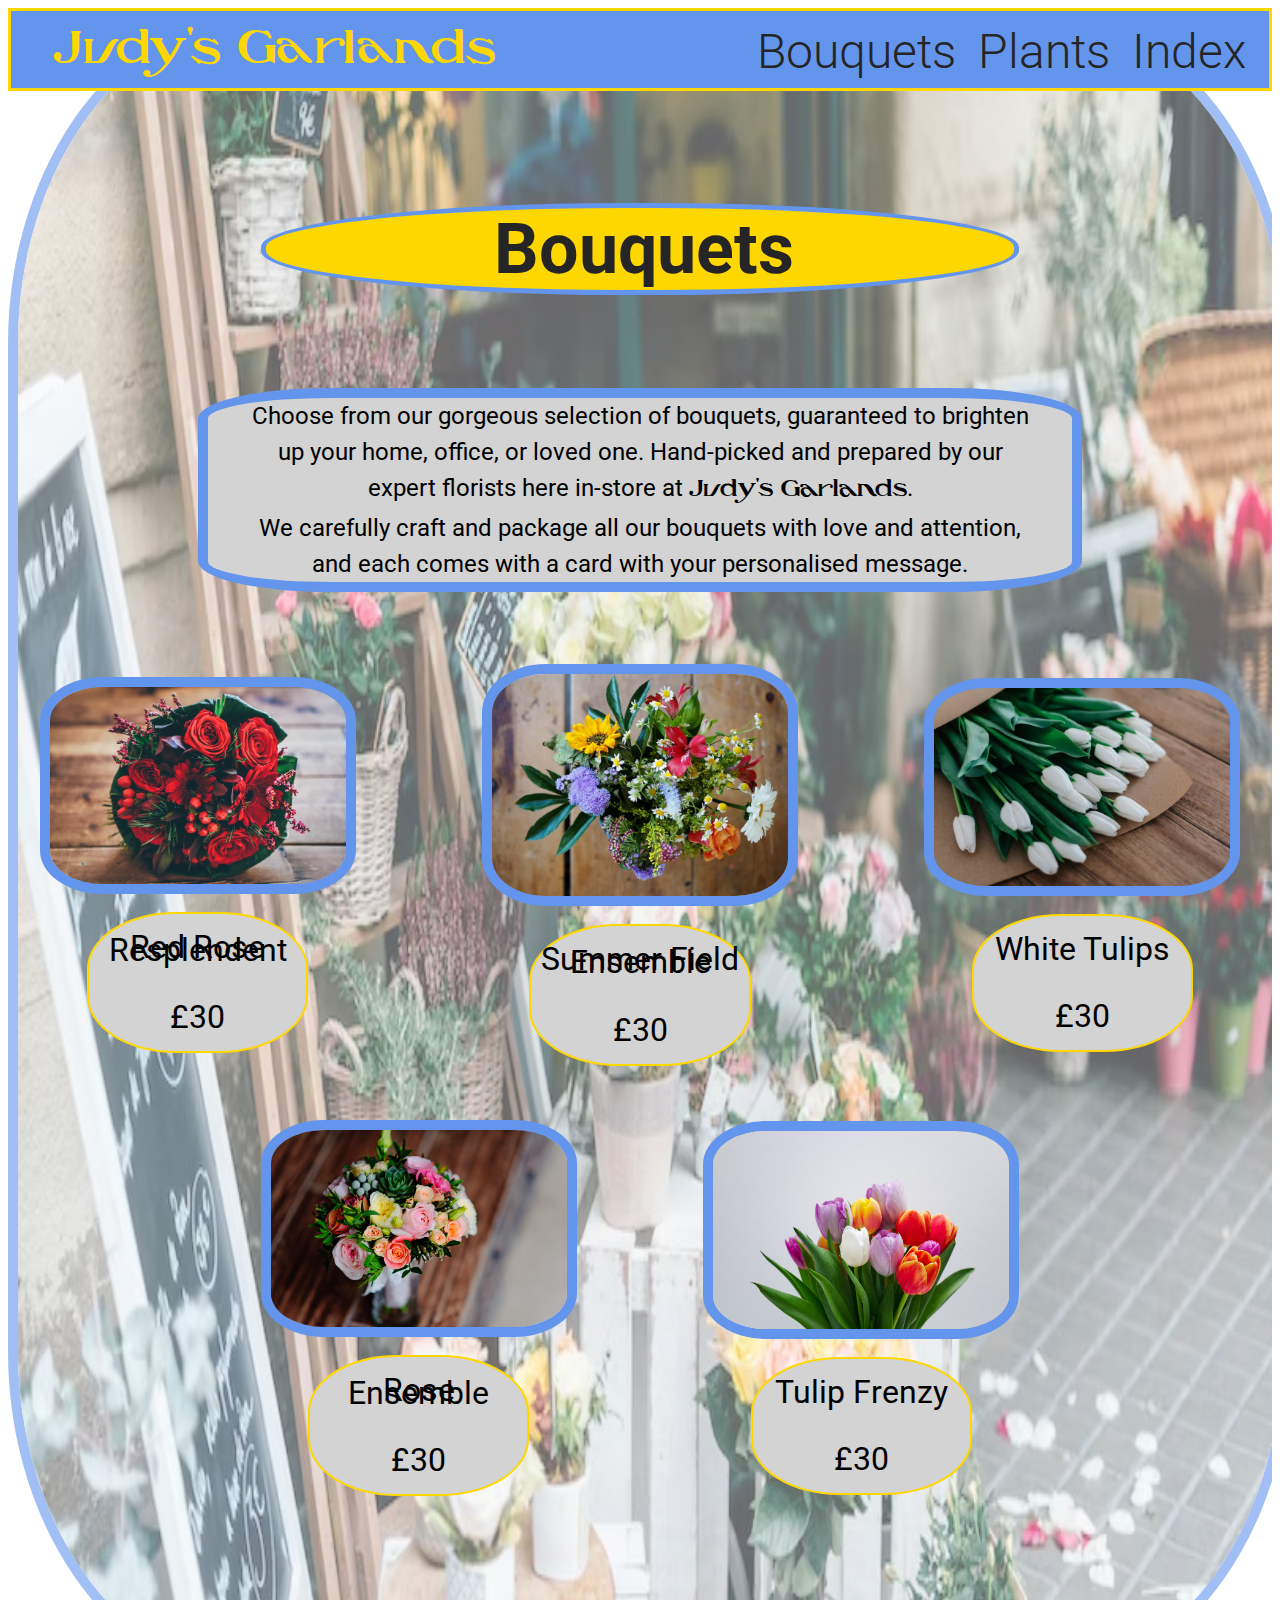
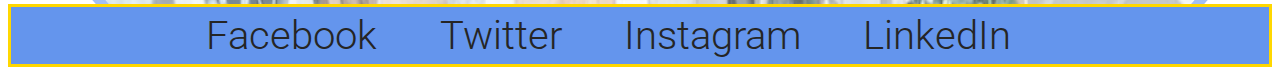
==== page2.html @ 34161089 "Initial upload of website" ====
<!DOCTYPE html>
<html lang="en">
<head>
    <link rel="stylesheet" href="style.css">
    <meta charset="UTF-8">
    <meta name="viewport" content="width=device-width, initial-scale=1.0">
    <title>Bouquets</title>
</head>
<body>
    <div class="background">
        <img class="fadedimage" src="florist.jpeg" alt="A picture of the front of a florists">
            <div class="body">
                <div>
                    <nav class="navbuttons">
                        <div class="leftnavbutton">
                            <a href="index.html" style="color: #ffd700;">Judy's Garlands</a>
                        </div>
                        <div class="rightnavbuttons">
                            <div class="navbuttons2">
                                <a href="page2.html" style="color: #252525;">Bouquets</a>
                            </div>
                            <div class="navbuttons2">
                                <a href="page3.html" style="color: #252525;">Plants</a>
                            </div>
                            <div class="navbuttons2">
                                <a href="#" style="color: #252525;">Index</a>
                            </div>
                        </div>
                    </nav>
                </div>    
                <br>
                <br>
                <br>
                <br>
                <br>
                <div>
                    <h1 class="header">
                        <div class="Titles">
                            Bouquets
                        </div>
                    </h1>
                </div>
                <br>
                <br>
                <br>
                <br>
                <div class="aboutus1">
                    <p class="p">
                        Choose from our gorgeous selection of bouquets, guaranteed to brighten up your home, office, or loved one. Hand-picked and prepared by our expert florists here in-store at <span id="jg">Judy's Garlands</span>.
                    </p>
                    <p class="p">
                        We carefully craft and package all our bouquets with love and attention, and each comes with a card with your personalised message.
                    </p>
                </div>
                <br>
                <br>
                <br>
                <br>
                <br>
                <div class="productpictures">
                    <div class="imagealignment">
                        <div class="toprowimages">
                            <img src="bouquet_1.jpeg" alt="Red roses and some other red flowers">
                            <br>
                            <div class="picturetext">
                                <p class="picturetext2">
                                    Red Rose Resplendent
                                </p>
                                <p class="picturetext2">
                                    £30
                                </p>
                            </div>    
                        </div>
                        <div class="toprowimages">
                            <img src="bouquet_2.jpeg" alt="A wide selection of field flowers">
                            <br>
                            <div class="picturetext">
                                <p class="picturetext2">
                                    Summer Field Ensemble
                                </p>
                                <p class="picturetext2">
                                    £30
                                </p>
                            </div>
                        </div>
                        <div class="toprowimages">
                            <img src="bouquet_3.jpeg" alt="a bunch of 20 white tulips">
                            <br>
                            <div class="picturetext">
                                <p class="picturetext2">
                                    White Tulips
                                </p>
                                <p class="picturetext2">
                                    £30
                                </p>
                            </div>
                        </div>
                    </div>
                    <br>
                    <br>
                    <br>
                    <div class="imagealignment">    
                        <div class="bottomrowimages">
                            <img src="bouquet_4.jpeg" alt="A variety of roses with several other flowers">
                            <br>
                            <div class="picturetext">
                                <p class="picturetext2">
                                    Rose Ensemble
                                </p>
                                <p class="picturetext2">
                                    £30
                                </p>
                            </div>
                        </div>
                        <div class="bottomrowimages">
                            <img src="bouquet_5.jpeg" alt="A selection of different coloured tulips">
                            <br>
                            <div class="picturetext">
                                <p class="picturetext2">
                                    Tulip Frenzy
                                </p>
                                <p class="picturetext2">
                                    £30
                                </p>
                            </div>
                        </div>
                    </div>    
                </div>
                <br>
                <br>
                <br>
                <br>
                <br>
                <br>
                <div>    
                <footer class="footer">
                    <div class="footerbuttons">
                        <a href="https://www.facebook.com/" style="color: #252525;">Facebook</a>
                    </div>
                    <div class="footerbuttons">
                        <a href="https://www.twitter.com/" style="color: #252525;">Twitter</a>
                    </div>
                    <div class="footerbuttons">
                        <a href="https://www.instagram.com/" style="color: #252525;">Instagram</a>
                    </div>
                    <div class="footerbuttons">
                        <a href="https://www.linkedin.com/" style="color: #252525;">LinkedIn</a>
                    </div>
                </footer>
                </div>
            </div>
    </div>        
</body>
</html>
---- style.css ----
@import url('https://fonts.googleapis.com/css2?family=Roboto:ital,wght@0,100;0,300;0,400;0,500;0,700;0,900;1,100;1,300;1,400;1,500;1,700;1,900&display=swap');

@font-face {
    font-family: ozswizard;
    src: url(OzsWizardTinWoodman-R363.ttf);
}

.body {
    position: relative;
}

.background {
    /* border: solid #1c1c1c 2px; */
    overflow: hidden;
    position: relative;
    background-repeat: no-repeat;
    background-size: cover;
    }

img {
    border: solid 10px #6495ED;
    border-radius: 20%;
}

.fadedimage {
    /* border: solid #1c1c1c 2px; */
    opacity: 0.6;
    position: absolute;
    left: 0;
    top: 0;
    width: 100%;
    height: 100%;
}

a:link {
    text-decoration: none;
    color: #252525;
    }

.navbuttons {
    font-family: "Roboto", sans-serif;
    color: #252525;
    display: flex;
    justify-content:space-between;
    background-color:#6495ED;
    border: solid #ffd700;
    border-radius: 0%;
    padding: 5px;
}

.leftnavbutton {
    /* border: solid #1c1c1c 2px; */
    font-family: ozswizard;
    font-size: 300%;
    display: flex;
    justify-content: space-around;
    margin-top: 0.75%;
    margin-left: 3%;
}

.rightnavbuttons {
    /* border: solid #1c1c1c 2px; */
    color: #252525;
    font-size: 300%;
    font-weight: 300;
    display: flex;
    margin-top: 0.6%;
    margin-right: 5%;
}

.navbuttons2 {
    display: flex;
    margin-right: 5%;
}

.header {
    display: flex;
    justify-content: center;
    border: solid 5px #6495ED;
    border-radius: 48%;
    background-color: #ffd700;
    margin-left: 20%;
    margin-right: 20%;
}

.Titles {
     /* border: solid #1c1c1c 2px; */
     font-family: "Roboto", sans-serif;
     font-size: 70px;
     color: #252525;
     margin-left: 1%;
}

.florists_picture {
    /* border: solid #1c1c1c 2px; */
    display: flex;
    justify-content: center;
}

.productpictures {
    justify-content: center;
}

.imagealignment {
    display: flex;
    align-items: row;
    justify-content: center;
}

.toprowimages {
    display: flex;
    flex-direction: column;
    justify-content: center;
    width: 25%;
    margin-left: 5%;
    margin-right: 5%;
}

.bottomrowimages {
    display: flex;
    flex-direction: column;
    justify-content: center;
    width: 25%;
    margin-left: 5%;
    margin-right: 5%;
}

.picturetext {
    border: solid #ffd700 2px;
    border-radius: 40%;
    background-color: #d3d3d3;
    font-family: "Roboto", sans-serif;
    font-size: xx-large;
    background-color: #d3d3d3;
    display: inline-flex;
    flex-flow: column wrap;
    justify-content: center;
    text-align: center;
    margin-left: 15%;
    margin-right: 15%;
    line-height: 0.1;
}

.welcome {
    /* border: solid #1c1c1c 2px; */
    font-family: ozswizard;
    font-size: 70px;
    color: #252525;
    margin-top: 1%;
    margin-left: 1%;
}

.p {
    /* border: solid 10px #6495ED */
    line-height: 1.5;
    margin-top: 0;
    margin-bottom: 0;
    margin-left: 40px;
    margin-right: 40px;
}

.aboutus1 {
    border: solid 10px #6495ED;
    border-radius: 15%;
    font-family: "Roboto", sans-serif;
    font-size: x-large;
    background-color: #d3d3d3;
    display: inline-flex;
    flex-flow: column wrap;
    justify-content: center;
    text-align: center;
    margin-left: 15%;
    margin-right: 15%;
}

#jg {
    font-family: ozswizard;
}

.footer {
    font-family: "Roboto", sans-serif;
    color: #252525;
    display: flex;
    justify-content: center;
    border: solid #ffd700;
    background-color: #6495ED;
    border-radius: 0%;
    padding: 5px;
    font-size: 250%;
    font-weight: 300;
}

.footerbuttons {
    display: flex;
    margin-right: 5%;
}
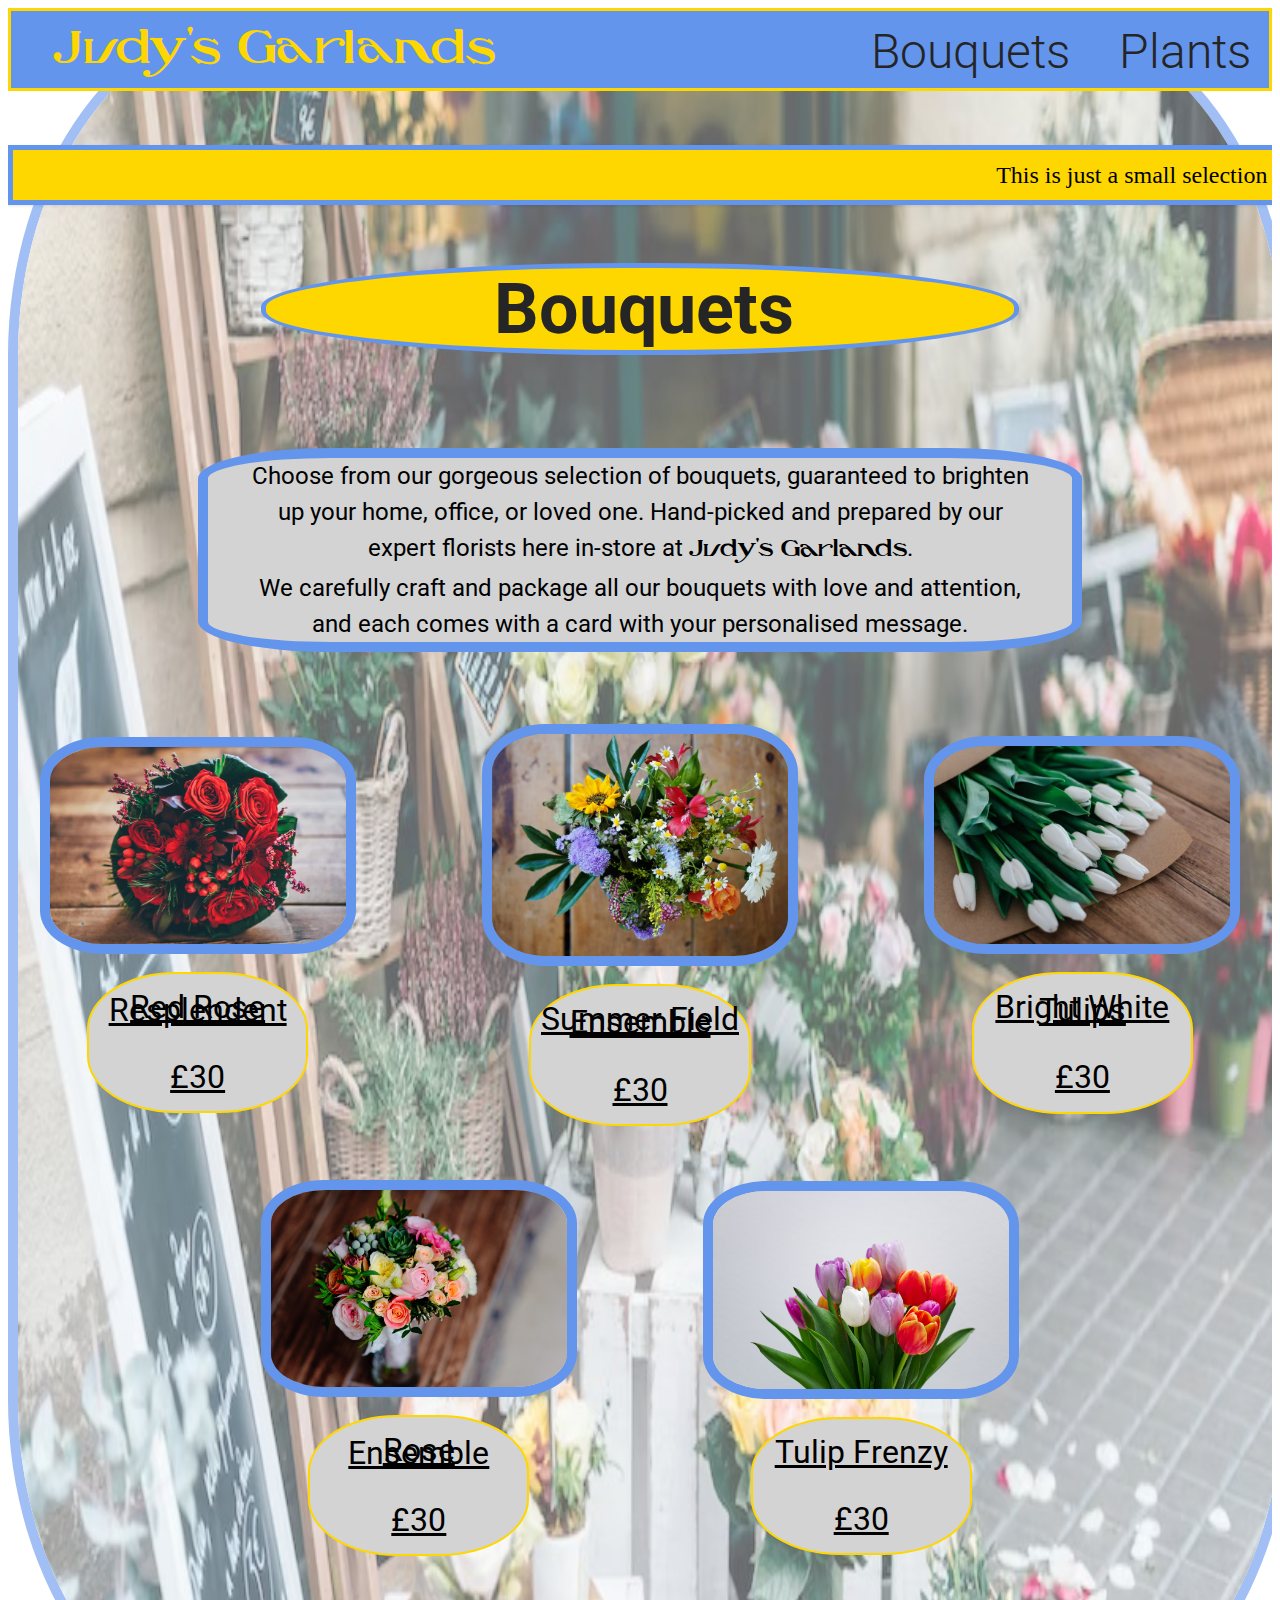
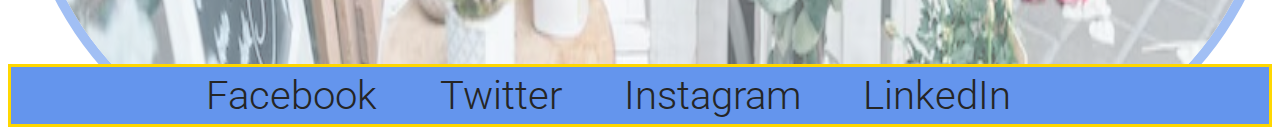
==== commit b0e719ea: "Update 24/06/2024" ====
--- a/page2.html
+++ b/page2.html
@@ -22,15 +22,15 @@
                             <div class="navbuttons2">
                                 <a href="page3.html" style="color: #252525;">Plants</a>
                             </div>
-                            <div class="navbuttons2">
-                                <a href="#" style="color: #252525;">Index</a>
-                            </div>
                         </div>
                     </nav>
                 </div>    
                 <br>
                 <br>
                 <br>
+                <div class="marquee">
+                    <p>This is just a small selection of our stock. Call us for more info or drop in to see our full product range</p>
+                </div>
                 <br>
                 <br>
                 <div>
@@ -64,10 +64,10 @@
                             <br>
                             <div class="picturetext">
                                 <p class="picturetext2">
-                                    Red Rose Resplendent
+                                    <u>Red Rose Resplendent</u>
                                 </p>
                                 <p class="picturetext2">
-                                    £30
+                                    <u>£30</u>
                                 </p>
                             </div>    
                         </div>
@@ -76,10 +76,10 @@
                             <br>
                             <div class="picturetext">
                                 <p class="picturetext2">
-                                    Summer Field Ensemble
+                                    <u>Summer Field Ensemble</u>
                                 </p>
                                 <p class="picturetext2">
-                                    £30
+                                    <u>£30</u>
                                 </p>
                             </div>
                         </div>
@@ -88,10 +88,10 @@
                             <br>
                             <div class="picturetext">
                                 <p class="picturetext2">
-                                    White Tulips
+                                    <u>Bright White Tulips</u>
                                 </p>
                                 <p class="picturetext2">
-                                    £30
+                                    <u>£30</u>
                                 </p>
                             </div>
                         </div>
@@ -105,10 +105,10 @@
                             <br>
                             <div class="picturetext">
                                 <p class="picturetext2">
-                                    Rose Ensemble
+                                    <u>Rose Ensemble</u>
                                 </p>
                                 <p class="picturetext2">
-                                    £30
+                                    <u>£30</u>
                                 </p>
                             </div>
                         </div>
@@ -117,10 +117,10 @@
                             <br>
                             <div class="picturetext">
                                 <p class="picturetext2">
-                                    Tulip Frenzy
+                                    <u>Tulip Frenzy</u>
                                 </p>
                                 <p class="picturetext2">
-                                    £30
+                                    <u>£30</u>
                                 </p>
                             </div>
                         </div>
--- a/style.css
+++ b/style.css
@@ -10,7 +10,6 @@
 }
 
 .background {
-    /* border: solid #1c1c1c 2px; */
     overflow: hidden;
     position: relative;
     background-repeat: no-repeat;
@@ -23,7 +22,6 @@
 }
 
 .fadedimage {
-    /* border: solid #1c1c1c 2px; */
     opacity: 0.6;
     position: absolute;
     left: 0;
@@ -70,7 +68,42 @@
 
 .navbuttons2 {
     display: flex;
-    margin-right: 5%;
+    margin-right: 15%;
+}
+
+.marquee {
+    box-shadow: 0 1px 3px rgba(0, 0, 0, .1);
+    border: 5px solid #6495ED;
+    background-color: #ffd700;
+    overflow: hidden;
+    position: relative;
+    height: 50px;
+    width: 100%;
+    white-space: nowrap;
+}
+
+.marquee p {
+    font-family: "Roboto" sans-serif;
+    font-size: x-large;
+    position: absolute;
+    width: auto;
+    height: 100%;
+    margin: 0;
+    line-height: 50px;
+    text-align: center;
+    transform: translateX(100%);
+    /* Animate to the left */
+    animation: scroll-left 10s linear infinite;
+}
+
+@keyframes scroll-left {
+    0% {
+        transform: translateX(100%);
+    }
+
+    100% {
+        transform: translateX(-100%);
+    }
 }
 
 .header {
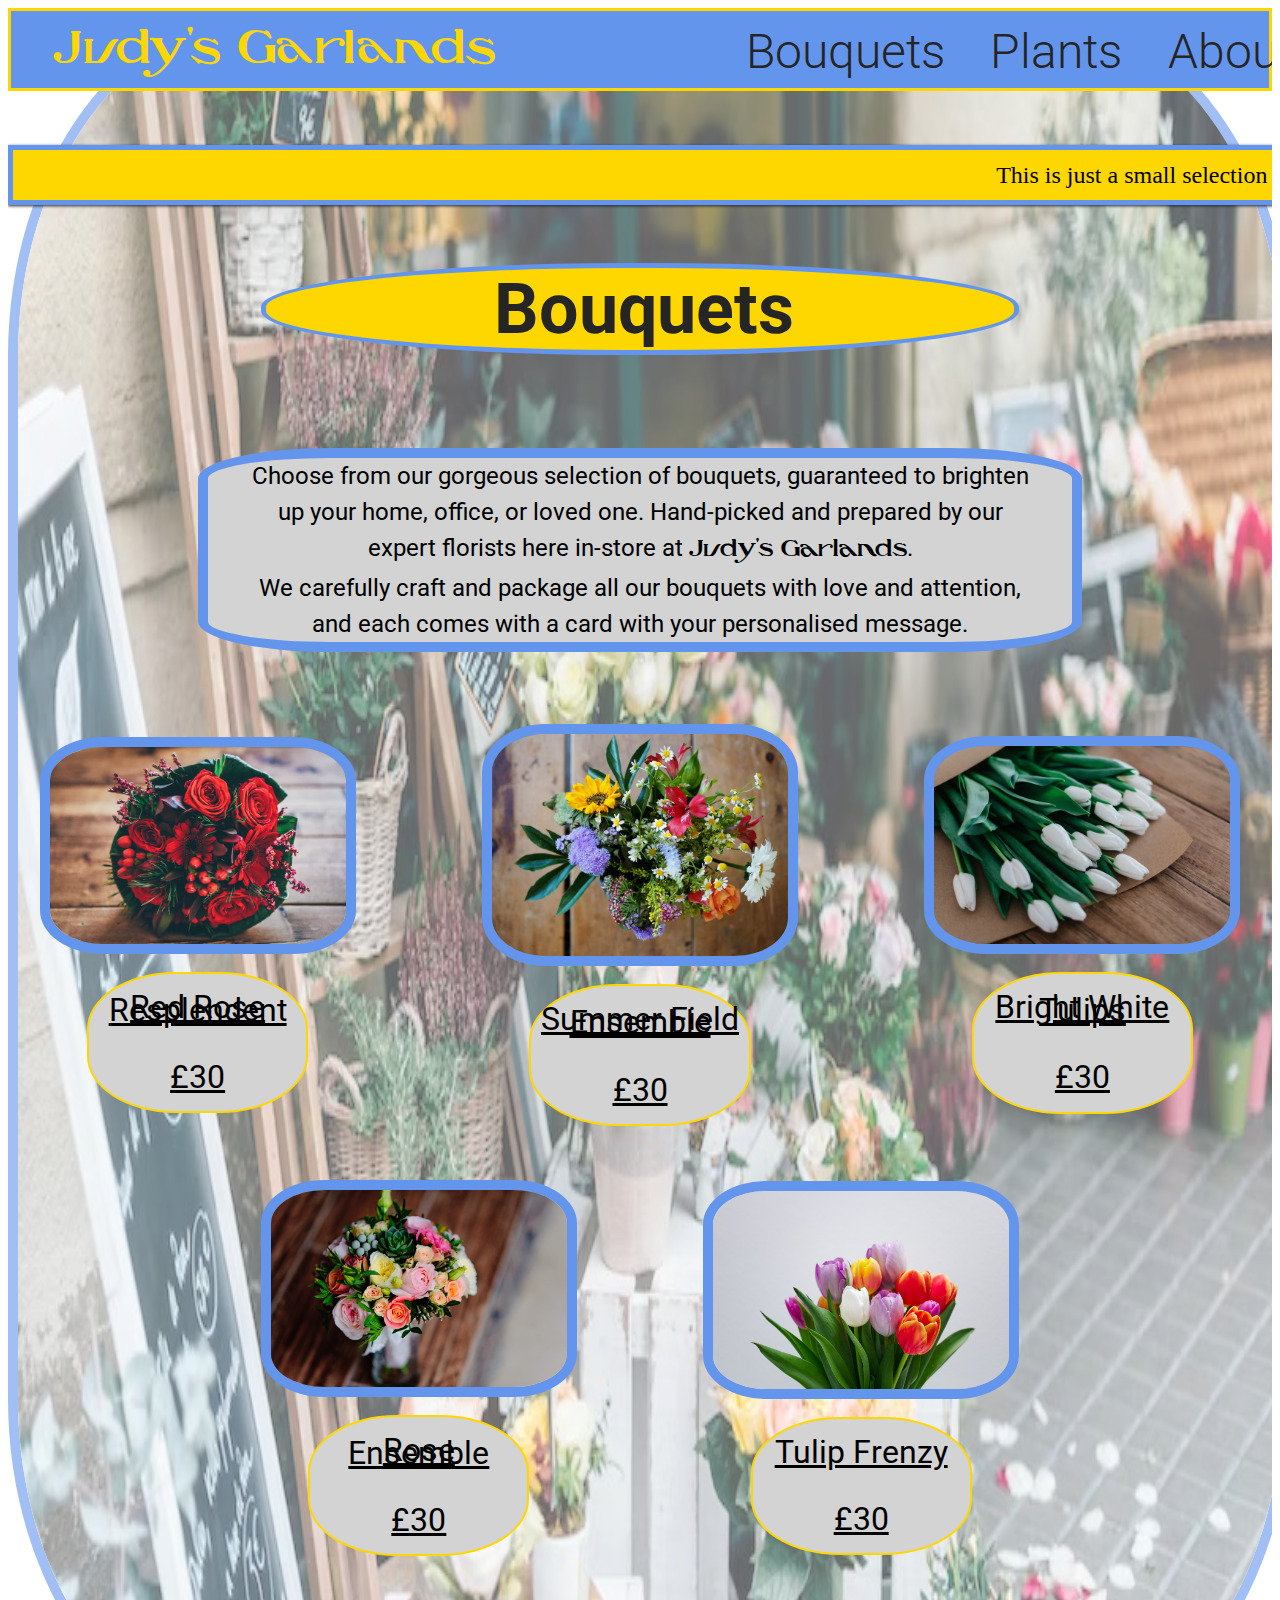
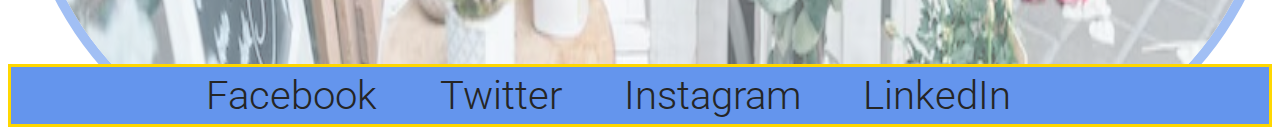
==== commit 8efcd221: "Update 2 25/06/2024" ====
--- a/page2.html
+++ b/page2.html
@@ -21,6 +21,9 @@
                             </div>
                             <div class="navbuttons2">
                                 <a href="page3.html" style="color: #252525;">Plants</a>
+                            </div>
+                            <div class="navbuttons2">
+                                <a href="page4.html" style="color: #252525;">About</a>
                             </div>
                         </div>
                     </nav>
--- a/style.css
+++ b/style.css
@@ -68,11 +68,11 @@
 
 .navbuttons2 {
     display: flex;
-    margin-right: 15%;
+    margin-right: 10%;
 }
 
 .marquee {
-    box-shadow: 0 1px 3px rgba(0, 0, 0, .1);
+    box-shadow: 0 1px 3px #252525;
     border: 5px solid #6495ED;
     background-color: #ffd700;
     overflow: hidden;
@@ -206,8 +206,39 @@
     margin-right: 15%;
 }
 
+.aboutus2 {
+    border: solid 10px #6495ED;
+    border-radius: 15%;
+    font-family: "Roboto", sans-serif;
+    font-size: 400%;
+    background-color: #d3d3d3;
+    display: flex;
+    flex-flow: column wrap;
+    justify-content: center;
+    text-align: center;
+    margin-left: 30%;
+    margin-right: 30%;
+}
+
+
 #jg {
     font-family: ozswizard;
+}
+
+.google-map {
+    border: solid #6495ED 5px;
+    margin-left: 37%;
+    margin-right: 37%;
+    padding-bottom: 20%;
+    position: relative;
+}
+
+.google-map iframe {
+    height: 100%;
+    width: 100%;
+    left: 0;
+    top: 0;
+    position: absolute;
 }
 
 .footer {
